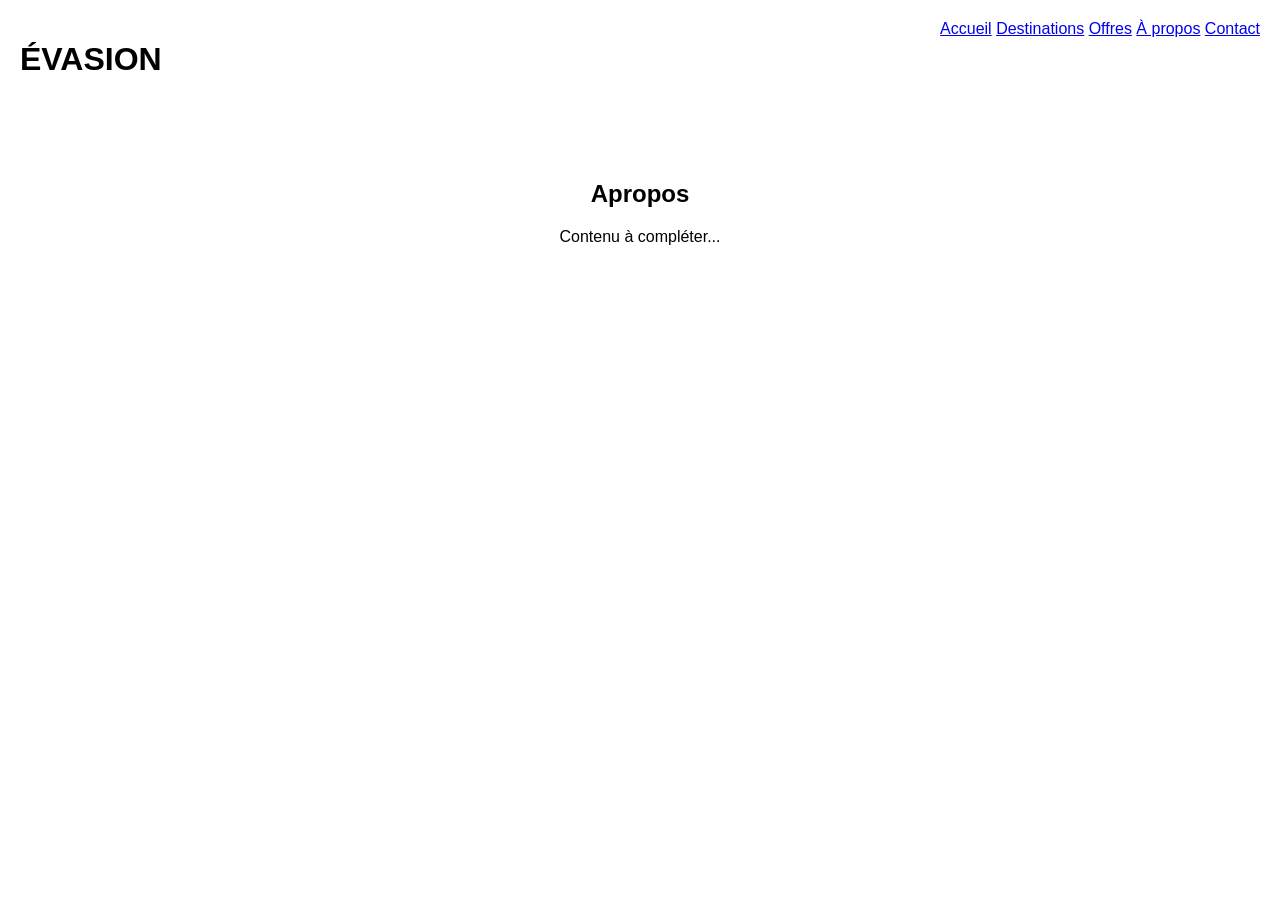
==== pages/apropos.html @ 072127fb "Initialisation du projet" ====
<!DOCTYPE html>
<html lang="fr">
<head>
<meta charset="UTF-8">
<meta name="viewport" content="width=device-width, initial-scale=1.0">
<title>Apropos</title>
<link rel="stylesheet" href="../css/style.css">
<link rel="stylesheet" href="../css/pages.css">
</head>
<body>

<header class="header">
  <h1>ÉVASION</h1>
  <nav>
    <a href="../index.html">Accueil</a>
    <a href="destinations.html">Destinations</a>
    <a href="offres.html">Offres</a>
    <a href="apropos.html">À propos</a>
    <a href="contact.html">Contact</a>
  </nav>
</header>

<main>
<h2>Apropos</h2>
<p>Contenu à compléter...</p>
</main>

</body>
</html>
---- css/style.css ----
body{margin:0;font-family:Arial;} .header{display:flex;justify-content:space-between;padding:20px;background:#fff}
---- css/pages.css ----
main{padding:40px;text-align:center}
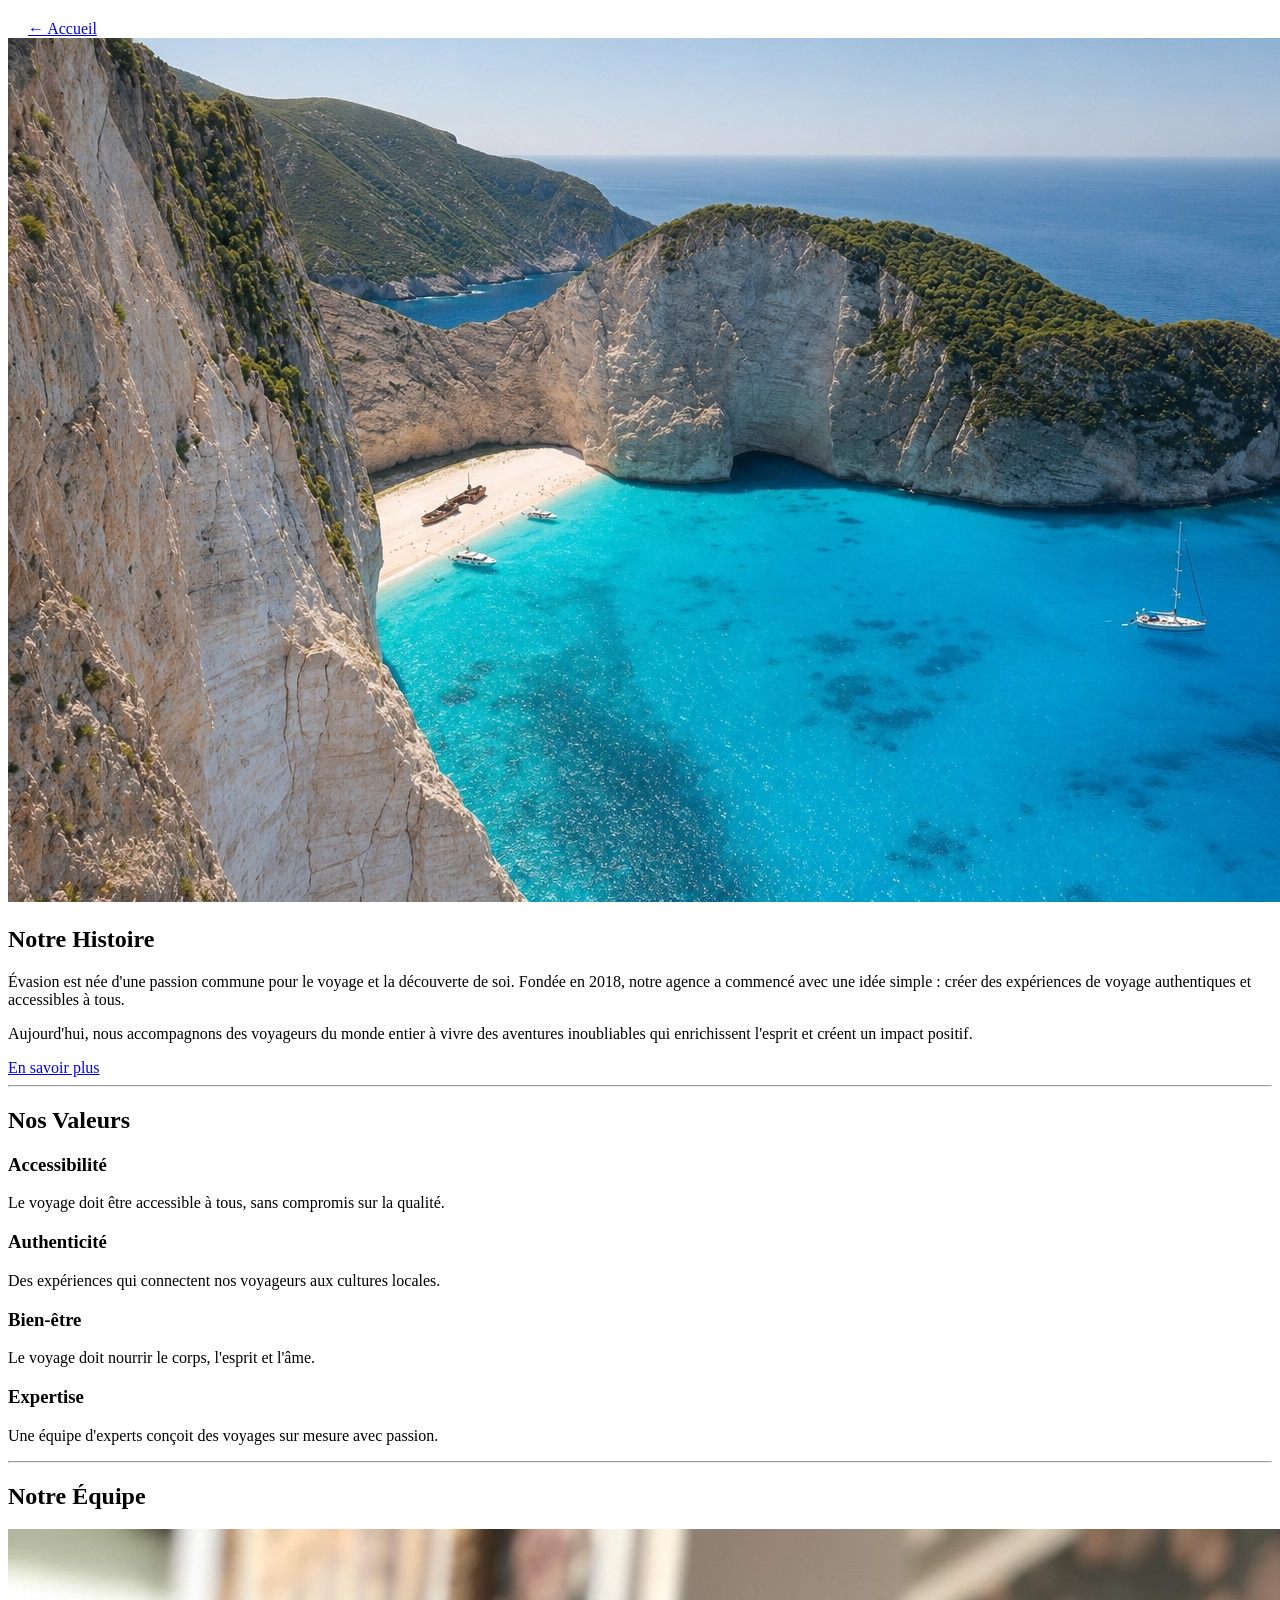
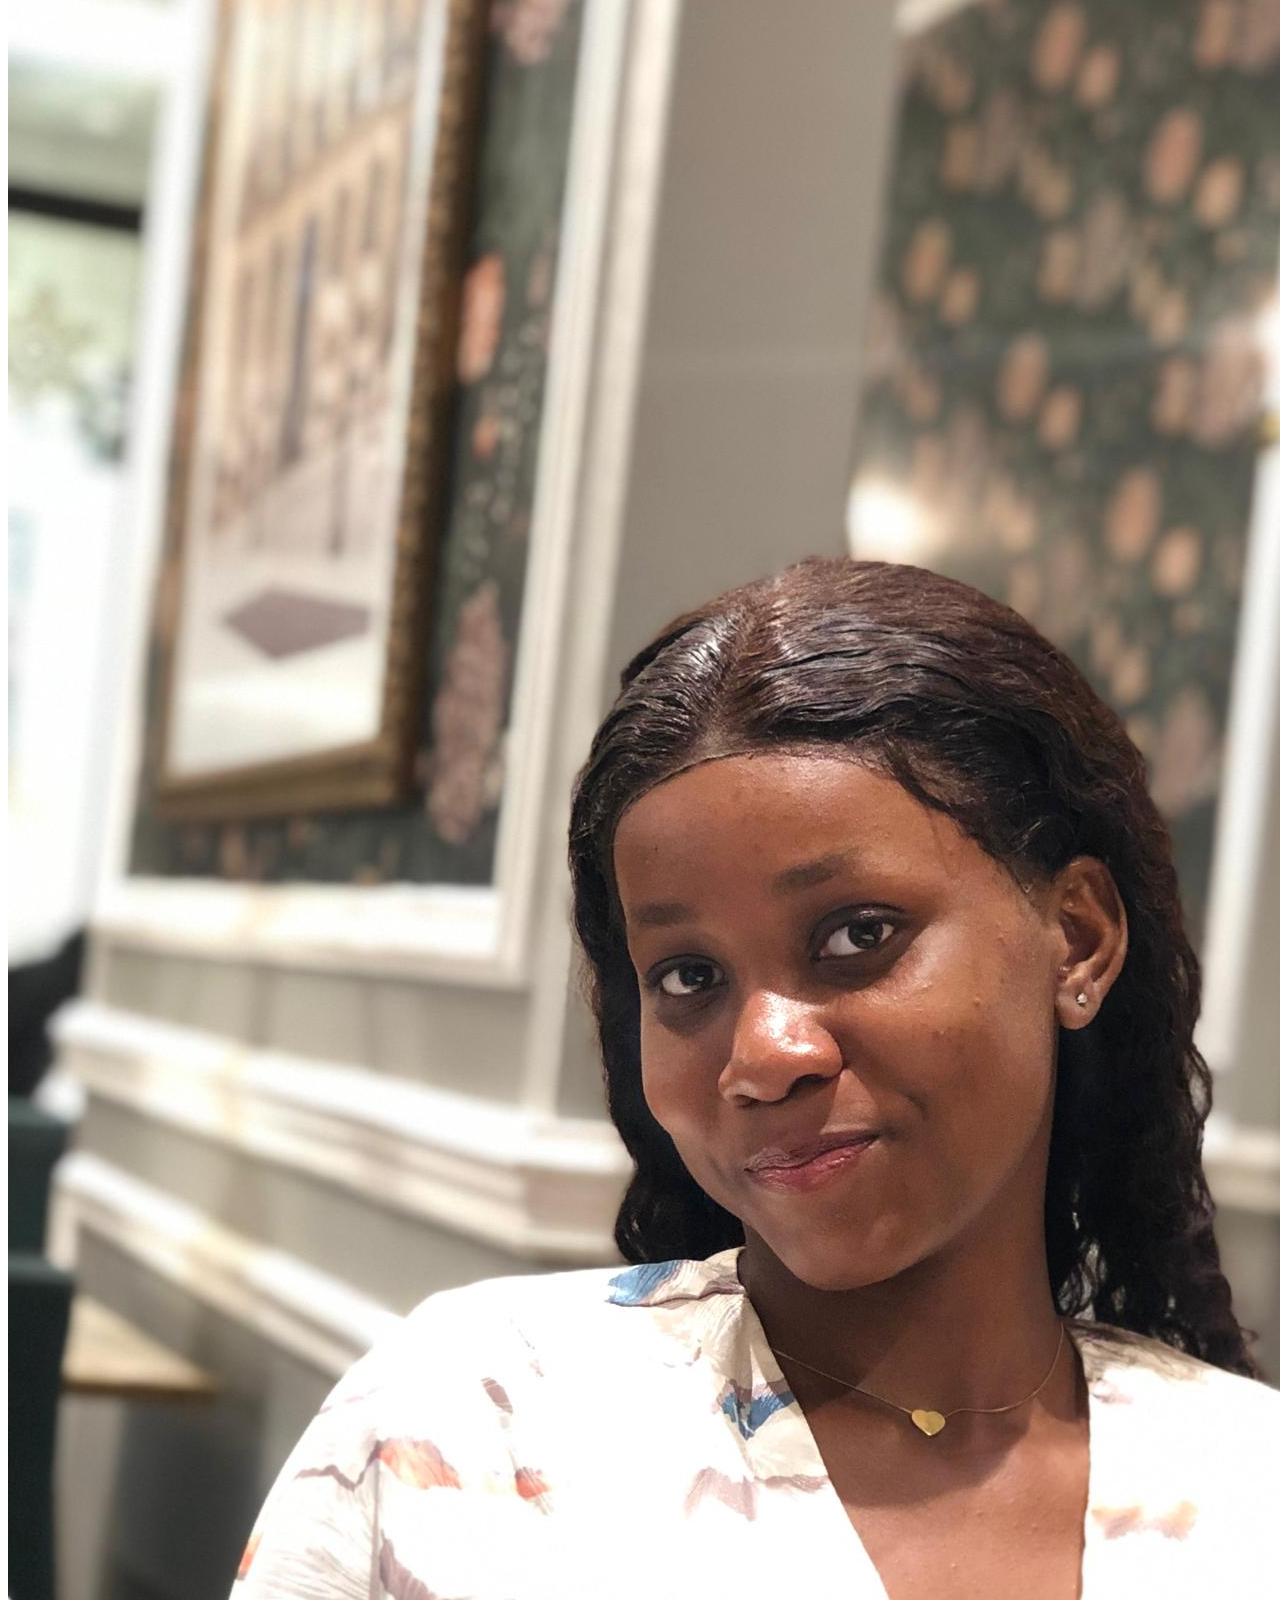
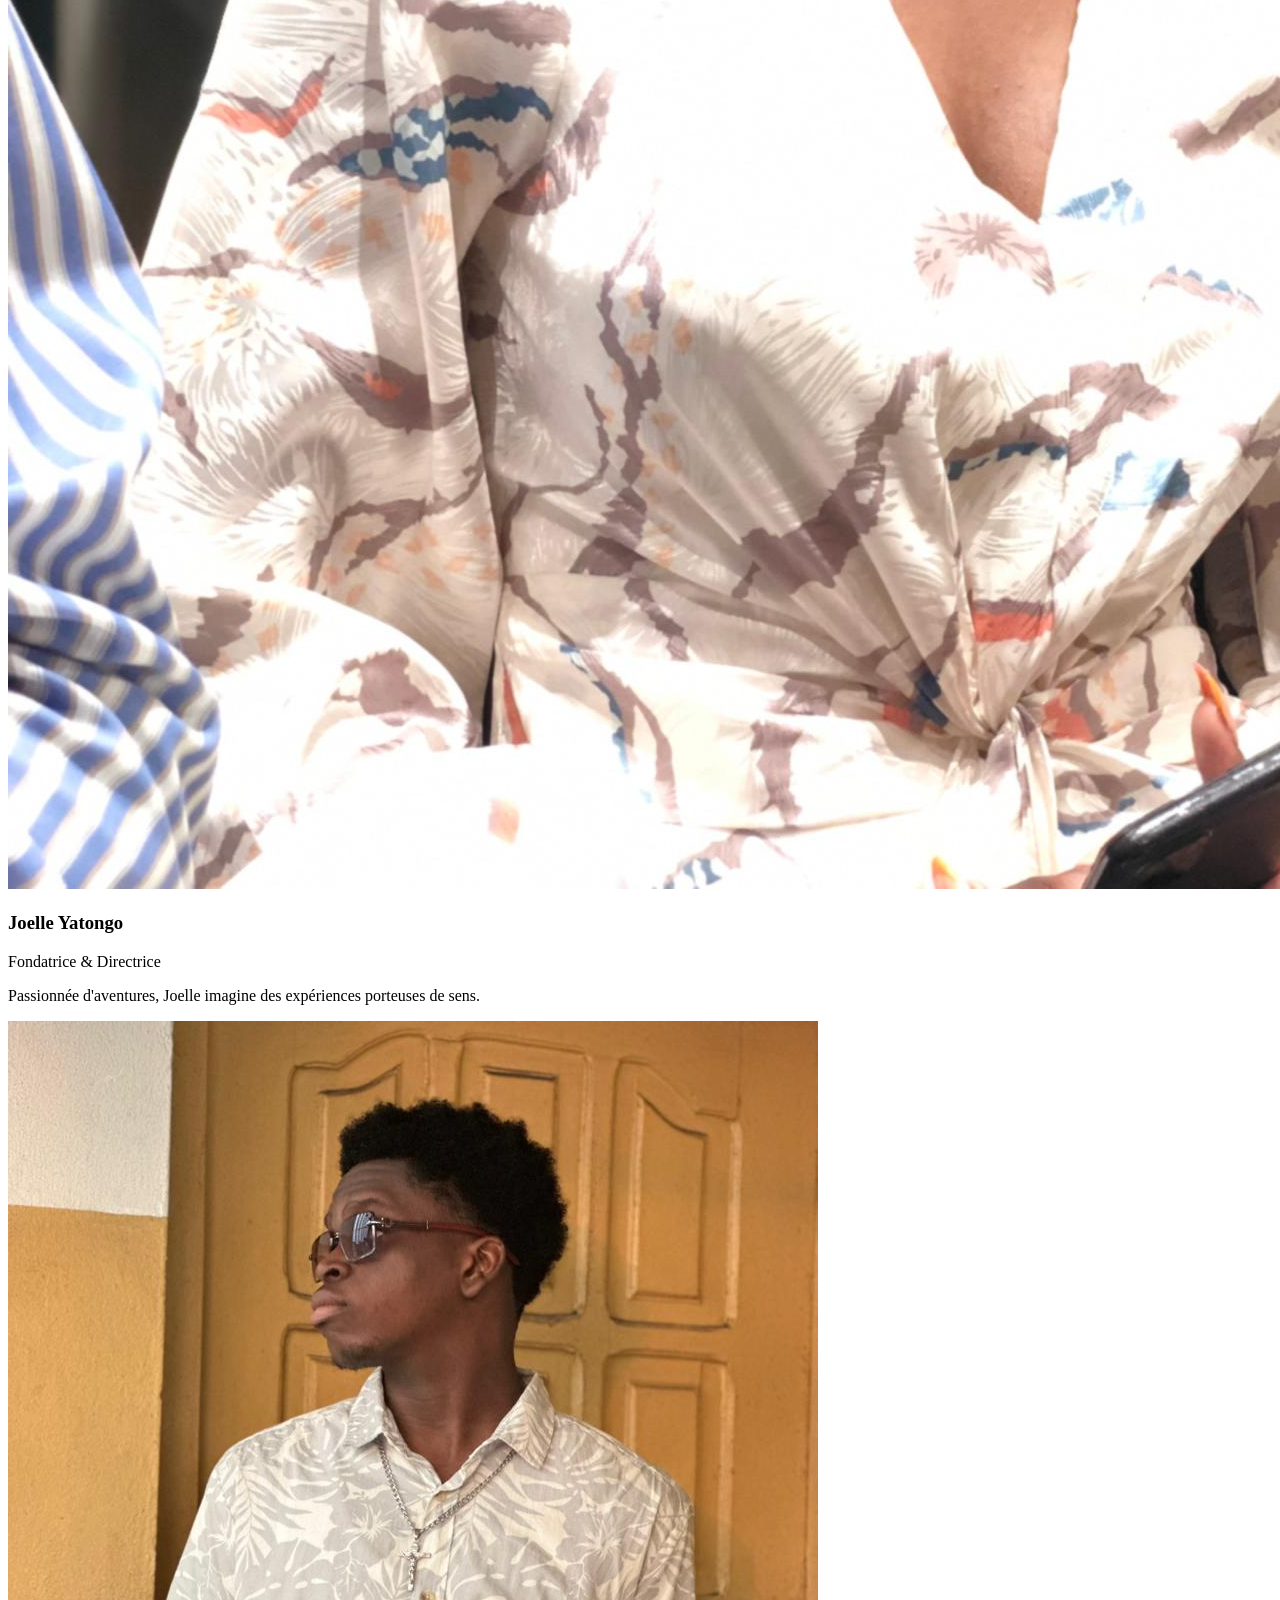
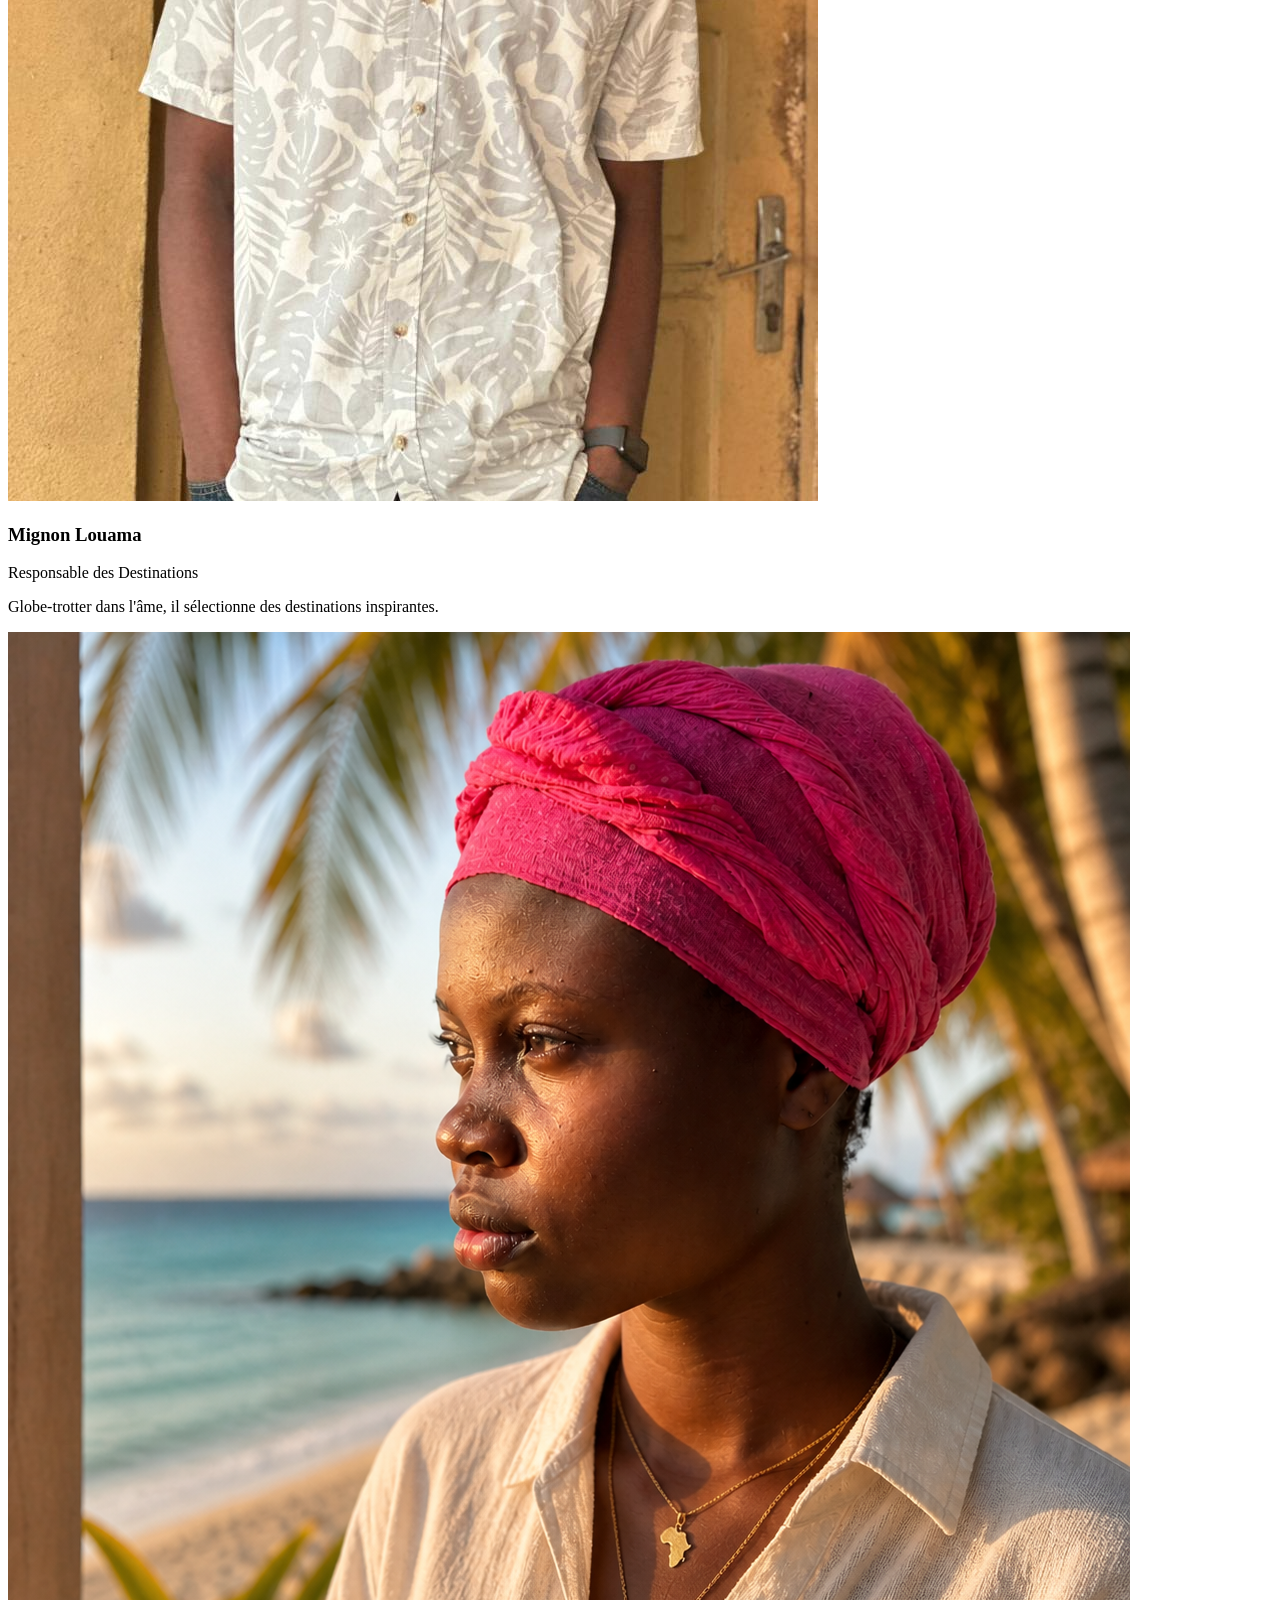
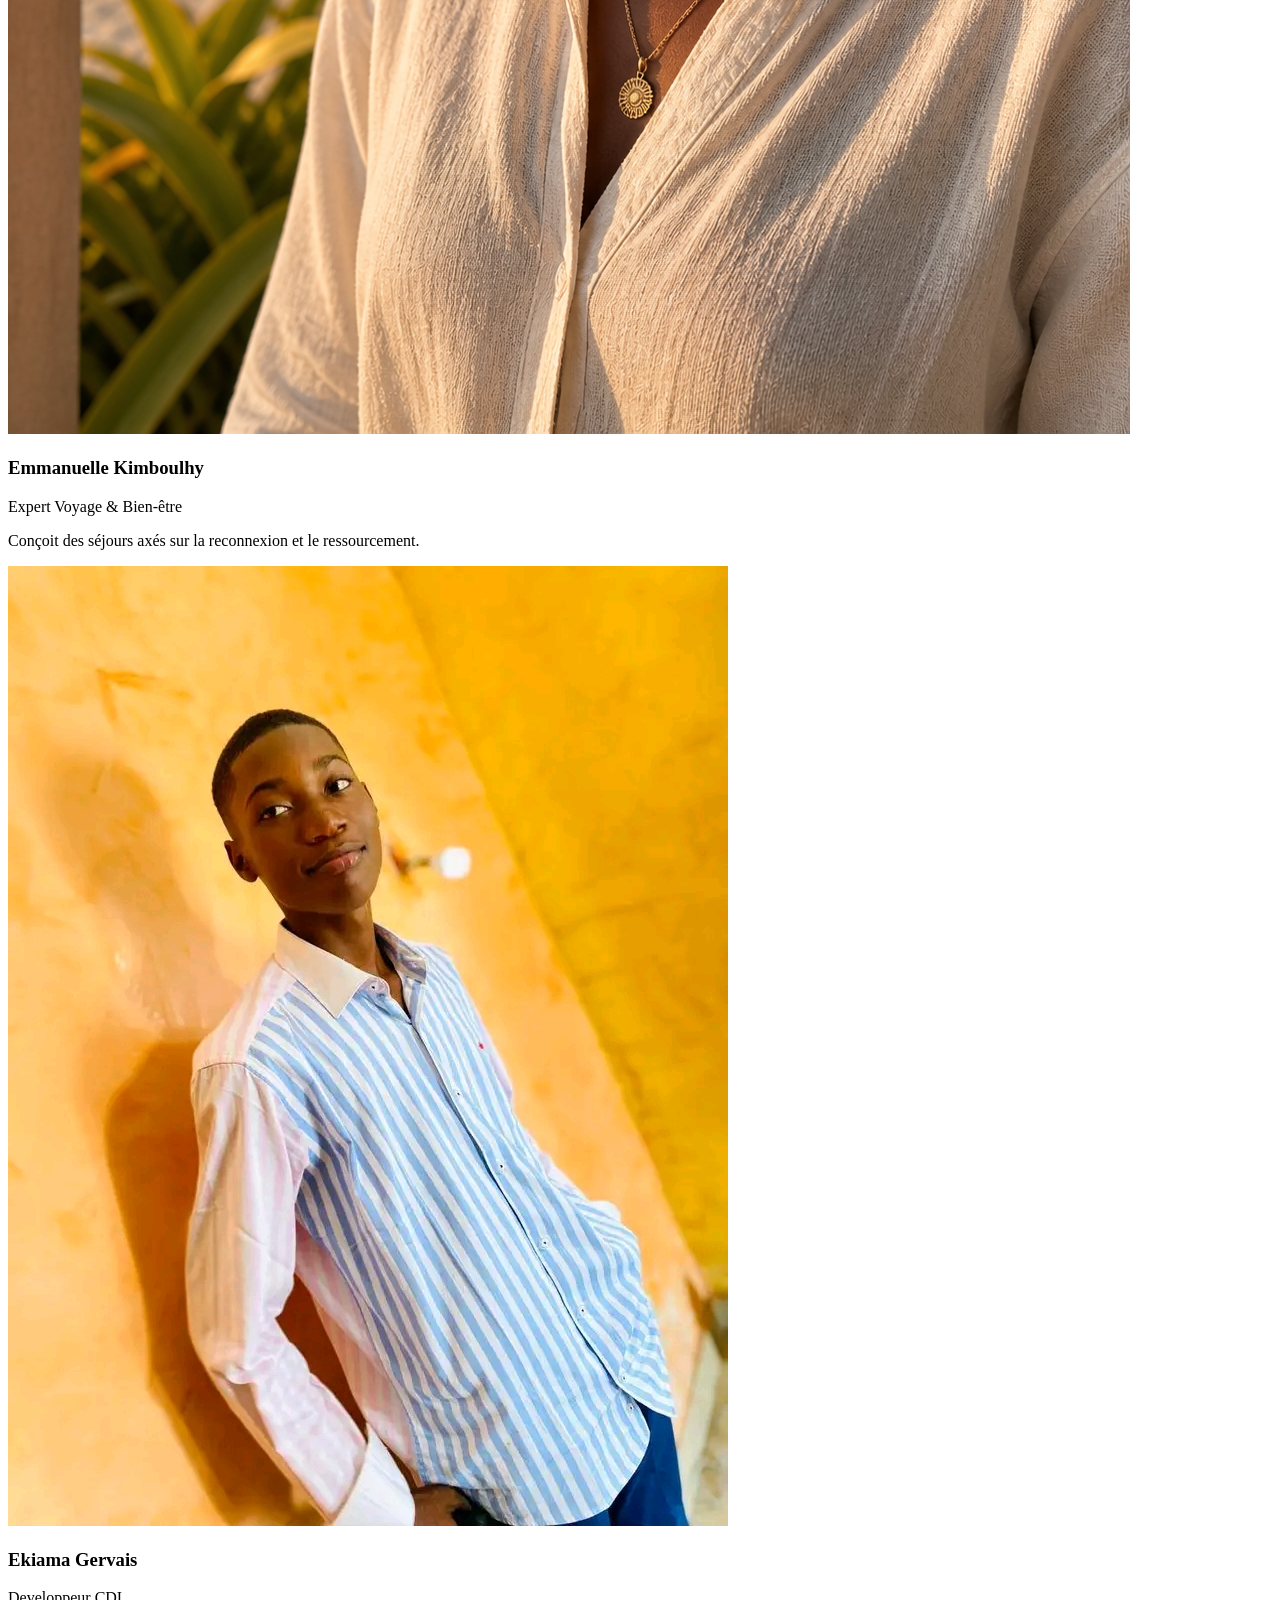
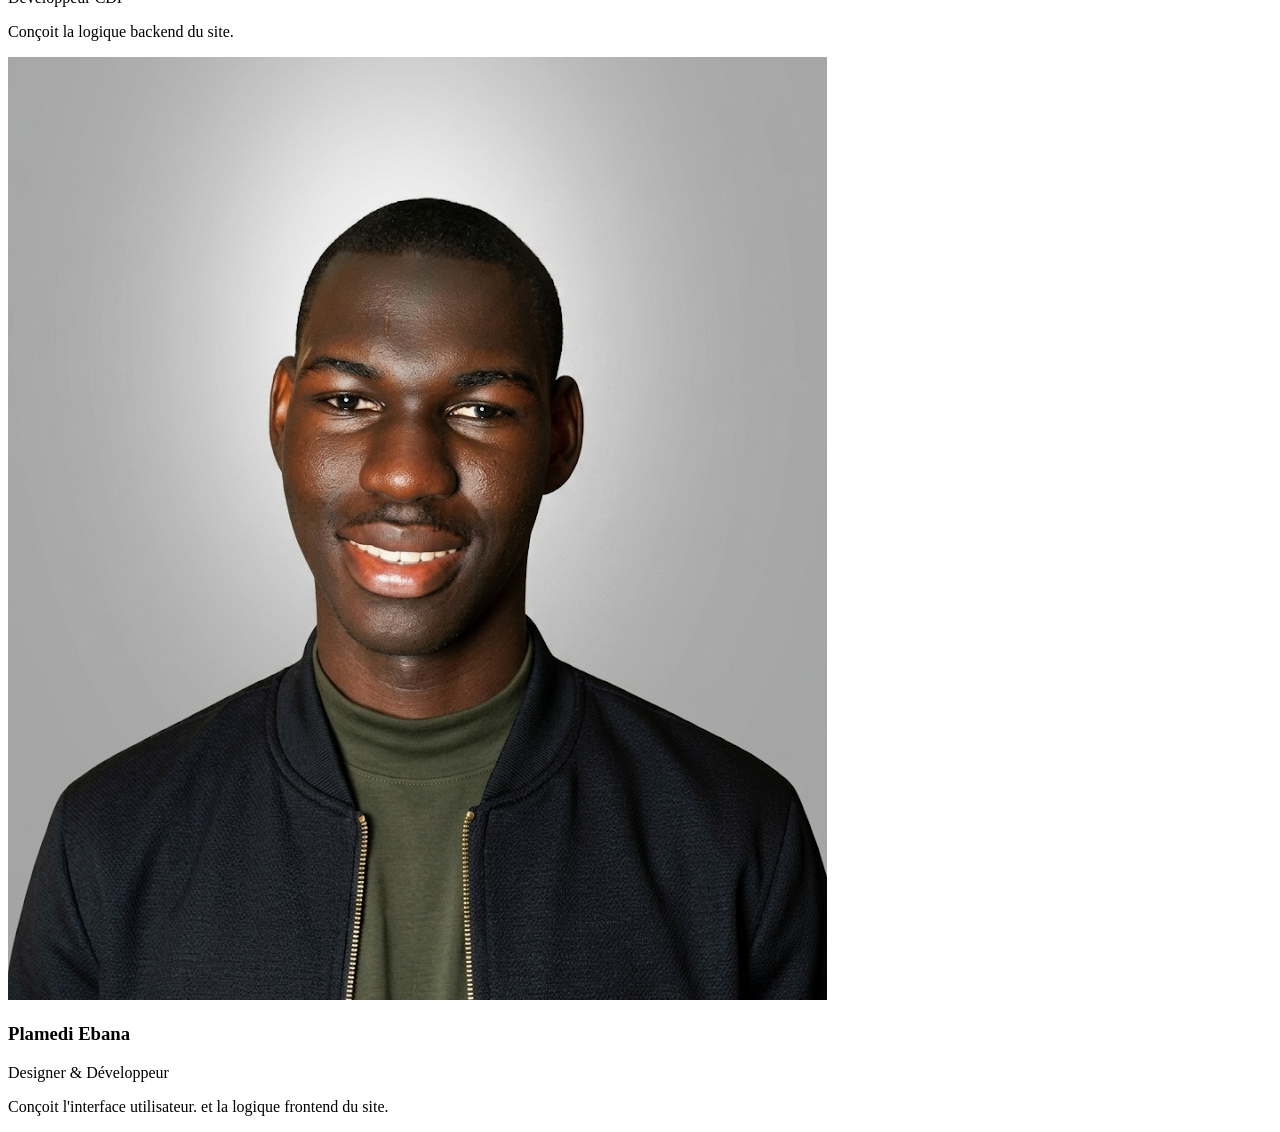
==== commit c0cdcbc0: "new comit more changes" ====
--- a/pages/apropos.html
+++ b/pages/apropos.html
@@ -1,29 +1,99 @@
 <!DOCTYPE html>
 <html lang="fr">
 <head>
-<meta charset="UTF-8">
-<meta name="viewport" content="width=device-width, initial-scale=1.0">
-<title>Apropos</title>
-<link rel="stylesheet" href="../css/style.css">
-<link rel="stylesheet" href="../css/pages.css">
+    <meta charset="UTF-8">
+    <meta name="viewport" content="width=device-width, initial-scale=1.0">
+    <title>À Propos | Évasion</title>
+    <link rel="stylesheet" href="../css/apropos.css">
 </head>
 <body>
 
-<header class="header">
-  <h1>ÉVASION</h1>
-  <nav>
-    <a href="../index.html">Accueil</a>
-    <a href="destinations.html">Destinations</a>
-    <a href="offres.html">Offres</a>
-    <a href="apropos.html">À propos</a>
-    <a href="contact.html">Contact</a>
-  </nav>
+<header style="margin-left: 20px; margin-top: 20px;">
+    <a href="../index.html" class="back-link">
+        <span class="arrow">&larr;</span>
+        <span class="text">Accueil</span>
+    </a>
 </header>
 
-<main>
-<h2>Apropos</h2>
-<p>Contenu à compléter...</p>
+<main class="container">
+    <section class="hero">
+        <img src="../assets/img/ (1).png" alt="Paysage voyage" class="bw-image hero-img">
+        <div class="hero-text">
+            <h1>Notre Histoire</h1>
+            <p>Évasion est née d'une passion commune pour le voyage et la découverte de soi. Fondée en 2018, notre agence a commencé avec une idée simple : créer des expériences de voyage authentiques et accessibles à tous.</p>
+            <p>Aujourd'hui, nous accompagnons des voyageurs du monde entier à vivre des aventures inoubliables qui enrichissent l'esprit et créent un impact positif.</p>
+            <!-- Lien du formualire | pour en savoir plus -->
+            <a href="./en-savoir-plus.html" class="btn">En savoir plus</a>
+        </div>
+    </section>
+
+    <hr>
+
+    <section class="values">
+        <h2>Nos Valeurs</h2>
+        <div class="grid">
+            <div class="card">
+                <h3>Accessibilité</h3>
+                <p>Le voyage doit être accessible à tous, sans compromis sur la qualité.</p>
+            </div>
+            <div class="card">
+                <h3>Authenticité</h3>
+                <p>Des expériences qui connectent nos voyageurs aux cultures locales.</p>
+            </div>
+            <div class="card">
+                <h3>Bien-être</h3>
+                <p>Le voyage doit nourrir le corps, l'esprit et l'âme.</p>
+            </div>
+            <div class="card">
+                <h3>Expertise</h3>
+                <p>Une équipe d'experts conçoit des voyages sur mesure avec passion.</p>
+            </div>
+        </div>
+    </section>
+
+    <hr>
+
+    <section class="team">
+        <h2>Notre Équipe</h2>
+        <div class="grid">
+            <article class="member">
+                <img src="../assets/img/personnel/joelle.jpeg" alt="Joelle" class="bw-image">
+                <h3>Joelle Yatongo</h3>
+                <span>Fondatrice & Directrice</span>
+                <p>Passionnée d'aventures, Joelle imagine des expériences porteuses de sens.</p>
+            </article>
+
+            <article class="member">
+                <img src="../assets/img/personnel/mignon.jpeg" alt="Mignon" class="bw-image">
+                <h3>Mignon Louama</h3>
+                <span>Responsable des Destinations</span>
+                <p>Globe-trotter dans l'âme, il sélectionne des destinations inspirantes.</p>
+            </article>
+
+            <article class="member">
+                <img src="../assets/img/personnel/emma.png" alt="Emmanuelle" class="bw-image">
+                <h3>Emmanuelle Kimboulhy</h3>
+                <span>Expert Voyage & Bien-être</span>
+                <p>Conçoit des séjours axés sur la reconnexion et le ressourcement.</p>
+            </article>
+
+                        <article class="member">
+                <img src="../assets/img/personnel/gervais.jpeg" alt="Gervais" class="bw-image">
+                <h3>Ekiama Gervais</h3>
+                <span>Developpeur CDI</span>
+                <p>Conçoit la logique backend du site.</p>
+            </article>
+
+                                    <article class="member">
+                <img src="../assets/img/personnel/plamedi.jpeg" alt="Plamedi" class="bw-image">
+                <h3>Plamedi Ebana</h3>
+                <span>Designer & Développeur</span>
+                <p>Conçoit l'interface utilisateur. et la logique frontend du site.</p>
+            </article>
+
+        </div>
+    </section>
 </main>
 
 </body>
-</html>
+</html>
